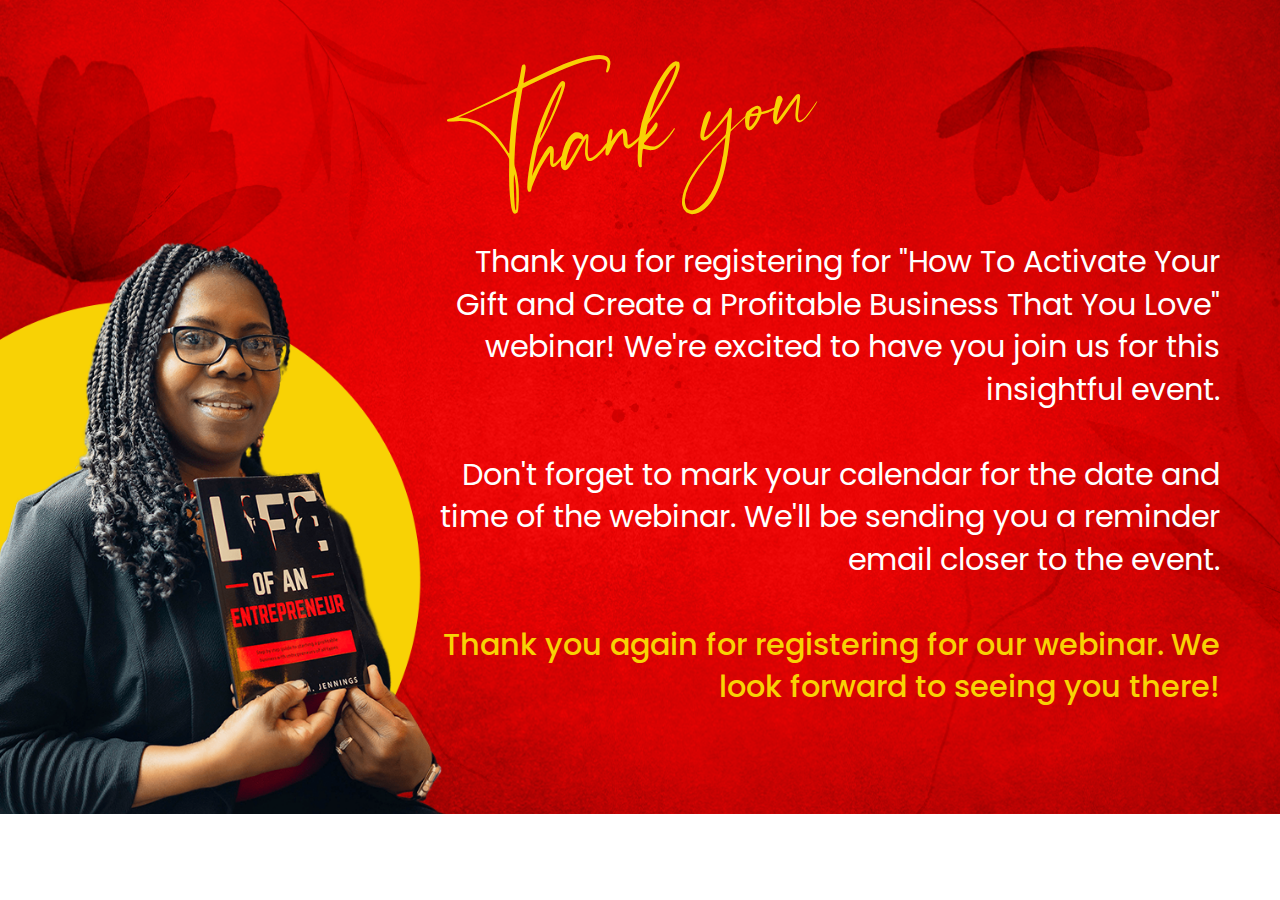
==== thank-you.html @ df5b59b6 "asd" ====
<!DOCTYPE html>
<html lang="en">

<head>
  <meta charset="UTF-8" />
  <meta http-equiv="X-UA-Compatible" content="IE=edge" />
  <meta name="viewport" content="width=device-width, initial-scale=1.0" />
  <link rel="stylesheet" href="css/main.css" />
  <link rel="icon" href="images/logo-small.svg" />
  <title>Dj it takes a Village</title>
</head>

<body>
  <div class="main">
    <!-- #header -->
    <!-- <header class="header" id="header">
      <div class="autoContainer">
        <div class="header__inner">
          <a href="/" class="logo">
            <img src="images/logo.png" alt="Dj it takes a Village" />
          </a>
        </div>
      </div>
    </header> -->
    <!-- #header end -->

    <!-- #thank-you -->
    <section class="thankYou">
      <div class="thankYou__bg">
        <img src="./images/thank-you-bg.png" alt="">
      </div>
      <div class="autoContainer">
        <div class="thankYou__inner">
          <div class="thankYou__inner-image">
            <img src="./images/thank-you.png" alt="">
          </div>
          <div class="thankYou__inner-box">
            <h1>
              Thank you
            </h1>
            <p>
              Thank you for registering for "How To Activate
              Your Gift and Create a Profitable Business That
               You Love"
              webinar! We're excited to have you 
              join us for this insightful event.
              <br><br>
            <span>
              Don't forget to mark your calendar for the date and time of the webinar. We'll be sending you
              a reminder email closer to the event.
              <br><br>
              <strong>
                Thank you again for registering for our webinar. We look forward to seeing you there!
              </strong>
            </span>
            </p>
          </div>
        </div>
      </div>
    </section>
    <!-- #thank-you end-->




    <!-- #footer -->
    <!-- <footer class="footer">
      <div class="autoContainer">
        <div class="footer__inner">
          <p><small>©️ 2023, All rights reserved. </small></p>
        </div>
      </div>
    </footer> -->
    <!-- #footer end -->
  </div>
  <script src="js/main.js"></script>
</body>

</html>
---- css/main.css ----
@import "./animate.css";
@import url("https://fonts.googleapis.com/css2?family=Playfair+Display:wght@400;700&display=swap");
@import url("https://fonts.googleapis.com/css2?family=Poppins:wght@400;500;600;700&display=swap");
@-webkit-keyframes zoomInCenter {
  from {
    opacity: 0;
    -webkit-transform: translate(-50%, -50%) scale(0.9);
            transform: translate(-50%, -50%) scale(0.9);
  }
  30% {
    opacity: 1;
  }
  to {
    opacity: 1;
    -webkit-transform: translate(-50%, -50%) scale(1);
            transform: translate(-50%, -50%) scale(1);
  }
}
@keyframes zoomInCenter {
  from {
    opacity: 0;
    -webkit-transform: translate(-50%, -50%) scale(0.9);
            transform: translate(-50%, -50%) scale(0.9);
  }
  30% {
    opacity: 1;
  }
  to {
    opacity: 1;
    -webkit-transform: translate(-50%, -50%) scale(1);
            transform: translate(-50%, -50%) scale(1);
  }
}
@-webkit-keyframes zoomIn {
  from {
    opacity: 0;
    -webkit-transform: scale(0.9);
            transform: scale(0.9);
  }
  30% {
    opacity: 1;
  }
  to {
    opacity: 1;
    -webkit-transform: scale(1);
            transform: scale(1);
  }
}
@keyframes zoomIn {
  from {
    opacity: 0;
    -webkit-transform: scale(0.9);
            transform: scale(0.9);
  }
  30% {
    opacity: 1;
  }
  to {
    opacity: 1;
    -webkit-transform: scale(1);
            transform: scale(1);
  }
}
@-webkit-keyframes fadeInUp {
  from {
    opacity: 0;
    -webkit-transform: translateY(10%);
            transform: translateY(10%);
  }
  to {
    opacity: 1;
    -webkit-transform: translateY(0);
            transform: translateY(0);
  }
}
@keyframes fadeInUp {
  from {
    opacity: 0;
    -webkit-transform: translateY(10%);
            transform: translateY(10%);
  }
  to {
    opacity: 1;
    -webkit-transform: translateY(0);
            transform: translateY(0);
  }
}
@-webkit-keyframes sticky {
  from {
    opacity: 0;
    -webkit-transform: translateY(-110%);
            transform: translateY(-110%);
  }
  50% {
    opacity: 1;
  }
  to {
    opacity: 1;
    -webkit-transform: translateY(0);
            transform: translateY(0);
  }
}
@keyframes sticky {
  from {
    opacity: 0;
    -webkit-transform: translateY(-110%);
            transform: translateY(-110%);
  }
  50% {
    opacity: 1;
  }
  to {
    opacity: 1;
    -webkit-transform: translateY(0);
            transform: translateY(0);
  }
}
@-webkit-keyframes animInUp {
  from {
    -webkit-transform: translateY(10%) scale(0.98);
            transform: translateY(10%) scale(0.98);
  }
  to {
    -webkit-transform: translateY(0);
            transform: translateY(0);
  }
}
@keyframes animInUp {
  from {
    -webkit-transform: translateY(10%) scale(0.98);
            transform: translateY(10%) scale(0.98);
  }
  to {
    -webkit-transform: translateY(0);
            transform: translateY(0);
  }
}
.animInUp {
  -webkit-animation-name: animInUp;
  animation-name: animInUp;
}

.zoomInCenter {
  -webkit-animation-name: zoomInCenter;
          animation-name: zoomInCenter;
  -webkit-animation-timing-function: ease-in-out;
          animation-timing-function: ease-in-out;
}

@font-face {
  font-family: "anamorteeregular";
  src: url("../fonts/anamortee_otf-webfont.woff2") format("woff2"), url("../fonts/anamortee_otf-webfont.woff") format("woff");
  font-weight: normal;
  font-style: normal;
}
h1 {
  font-size: 1.77rem;
}

h2 {
  font-size: 1.44rem;
}

h3 {
  font-size: 1.33rem;
}

h4 {
  font-size: 1.22rem;
}

h5 {
  font-size: 1.11rem;
}

h6 {
  font-size: 1rem;
}

h1,
h2,
h3,
h4,
h5,
h6 {
  color: #ef0909;
  font-family: "Playfair Display", serif;
  font-weight: 700;
  line-height: 1.2em;
}

p {
  font-size: 1rem;
  line-height: 1.6em;
}

:root {
  height: 100%;
}

html {
  height: 100%;
  scroll-behavior: smooth;
  font-size: 36px;
}

* {
  margin: 0px;
  padding: 0px;
  border: none;
  outline: none;
  font-family: "Poppins", sans-serif;
  -webkit-box-sizing: border-box;
          box-sizing: border-box;
}

button {
  cursor: pointer;
  outline: none;
  background: transparent;
}
button:focus {
  outline: none;
}

input::-webkit-outer-spin-button,
input::-webkit-inner-spin-button {
  -webkit-appearance: none;
  margin: 0;
}

/* width */
::-webkit-scrollbar {
  width: 8px;
}

/* Track */
::-webkit-scrollbar-track {
  background: #fff;
}

/* Handle */
::-webkit-scrollbar-thumb {
  background: rgba(0, 0, 0, 0.2);
  border-radius: 10px;
}

/* Handle on hover */
::-webkit-scrollbar-thumb:hover {
  background: rgba(0, 0, 0, 0.3);
}

body {
  height: 100%;
  cursor: default;
  font-family: "Poppins", sans-serif, sans-serif;
  color: #101010;
  font-size: 36px;
  font-weight: 400;
  -webkit-font-smoothing: antialiased;
  -moz-font-smoothing: antialiased;
  background: #fff;
}

body.active {
  overflow: hidden;
}

a {
  cursor: pointer;
  text-decoration: none;
  color: #000;
}

ul,
li {
  list-style: none;
  padding: 0px;
  margin: 0px;
}

img,
svg {
  pointer-events: none;
}

.main {
  display: -webkit-box;
  display: -ms-flexbox;
  display: flex;
  -webkit-box-orient: vertical;
  -webkit-box-direction: normal;
      -ms-flex-direction: column;
          flex-direction: column;
  overflow: hidden;
  min-height: 100%;
}

.autoContainer {
  max-width: 1200px;
  -webkit-box-sizing: content-box;
          box-sizing: content-box;
  margin: 0 auto;
  padding: 0 60px;
}

.input {
  display: -webkit-box;
  display: -ms-flexbox;
  display: flex;
  width: 100%;
  font-size: 20px;
}
.input input,
.input textarea, .input__selected {
  padding: 1.2em 1.9em;
  border-radius: 2em;
  width: 100%;
  background-color: #fff;
  border: 2px solid #fff;
  resize: none;
  -webkit-transition: 0.3s ease-out;
  transition: 0.3s ease-out;
  color: #101010;
  font-family: "Playfair Display", serif;
  font-style: normal;
  font-weight: 500;
  font-size: inherit;
  line-height: 1;
}
.input input::-webkit-input-placeholder, .input textarea::-webkit-input-placeholder, .input__selected::-webkit-input-placeholder {
  color: rgba(16, 16, 16, 0.4);
}
.input input::-moz-placeholder, .input textarea::-moz-placeholder, .input__selected::-moz-placeholder {
  color: rgba(16, 16, 16, 0.4);
}
.input input:-ms-input-placeholder, .input textarea:-ms-input-placeholder, .input__selected:-ms-input-placeholder {
  color: rgba(16, 16, 16, 0.4);
}
.input input::-ms-input-placeholder, .input textarea::-ms-input-placeholder, .input__selected::-ms-input-placeholder {
  color: rgba(16, 16, 16, 0.4);
}
.input input::placeholder,
.input textarea::placeholder, .input__selected::placeholder {
  color: rgba(16, 16, 16, 0.4);
}
.input input:focus,
.input textarea:focus {
  color: #f8d205;
  border-color: rgba(16, 16, 16, 0.8);
}
.input--primary input {
  background: #fff;
  border-color: rgba(16, 16, 16, 0.06);
  -webkit-box-shadow: 0px 1em 1.3em rgba(16, 16, 16, 0.22);
          box-shadow: 0px 1em 1.3em rgba(16, 16, 16, 0.22);
  border-radius: 25;
}
.input--primary input:focus {
  color: #f8d205;
  border-color: #f8d205;
}
.input--underline input,
.input--underline textarea, .input--underline__selected {
  padding: 1em 0.2em;
  border-radius: 0;
  border: 0;
  border-bottom: 1px solid #fff;
}
.input--select {
  position: relative;
  min-width: 130px;
}
.input--select .input__selected {
  cursor: pointer;
  -webkit-transition-delay: 0.25s;
          transition-delay: 0.25s;
}
.input--select .input__selected:hover {
  opacity: 0.8;
  border-color: rgba(16, 16, 16, 0.8);
}
.input--select .input__selected:after {
  color: inherit;
  content: "";
  position: absolute;
  display: block;
  top: 50%;
  right: 1.2em;
  width: 0;
  height: 0;
  border-bottom: 6px solid currentColor;
  border-right: 6px solid transparent;
  border-left: 6px solid transparent;
  -webkit-transform: translateY(-50%) rotate(180deg);
          transform: translateY(-50%) rotate(180deg);
  -webkit-transition: 0.3s ease;
  transition: 0.3s ease;
}
.input--select .input__dropdown {
  position: absolute;
  top: calc(100% - 3px);
  width: 100%;
  max-height: 0;
  opacity: 0;
  overflow: hidden;
  background-color: #fff;
  border: 2px solid transparent;
  color: #101010;
  -webkit-box-sizing: border-box;
          box-sizing: border-box;
  border: 2px solid transparent;
  border-radius: 0 0 2em 2em;
  border-top: unset;
  -webkit-transition: max-height 0.3s ease, border-color 0s ease 0.3s, opacity 0.1s ease 0.2s;
  transition: max-height 0.3s ease, border-color 0s ease 0.3s, opacity 0.1s ease 0.2s;
  scrollbar-width: none;
  /* Firefox 64 */
  -ms-overflow-style: none;
  /* Internet Explorer 11 */
  z-index: 1;
}
.input--select .input__dropdown::-webkit-scrollbar {
  /** WebKit */
  display: none;
}
.input--select .input__dropdown-item {
  cursor: pointer;
  padding: 0.4em 1em;
  border-top: 1px solid rgba(16, 16, 16, 0.1);
  -webkit-transition: 0.3s ease-out;
  transition: 0.3s ease-out;
}
.input--select .input__dropdown-item:hover {
  background: #fff;
}
.input--select .input__dropdown-item:first-child {
  border-top: unset;
}
.input--select .input__dropdown-item strong {
  color: #101010;
  font-weight: 500;
  pointer-events: none;
}
.input--select .input__dropdown-item p {
  pointer-events: none;
}
.input--select.active .input__selected {
  color: #101010;
  border-radius: 2em 2em 0 0;
  border-bottom: 1px solid rgba(16, 16, 16, 0.1);
  border-color: #101010;
  -webkit-transition-duration: 0.1s;
          transition-duration: 0.1s;
  -webkit-transition-delay: 0s;
          transition-delay: 0s;
}
.input--select.active .input__selected:after {
  -webkit-transform: translateY(-50%);
          transform: translateY(-50%);
}
.input--select.active .input__dropdown {
  top: 100%;
  max-height: 30vh;
  overflow-y: auto;
  border-color: #101010;
  opacity: 1;
  padding: 0.5em 0 1em 0;
  -webkit-transition: max-height 0.4s ease, opacity 0.2s ease;
  transition: max-height 0.4s ease, opacity 0.2s ease;
}
.input--buttonRight {
  position: relative;
}
.input--buttonRight input {
  padding-right: 3em;
}
.input--buttonRight .button {
  position: absolute;
  font-size: inherit;
  top: 50%;
  right: 0.5em;
  -webkit-transform: translateY(-50%);
          transform: translateY(-50%);
}
.input--buttonRight._wideButton input {
  padding-right: 8em;
}
.input--buttonRight._wideButton .button {
  width: 7em;
}

.button {
  cursor: pointer;
  display: -webkit-box;
  display: -ms-flexbox;
  display: flex;
  -webkit-box-align: center;
      -ms-flex-align: center;
          align-items: center;
  -webkit-box-pack: center;
      -ms-flex-pack: center;
          justify-content: center;
  padding: 1em 1.5em;
  border: 1px solid transparent;
  color: #101010;
  font-family: "Poppins", sans-serif;
  font-style: normal;
  font-weight: 700;
  font-size: 16px;
  line-height: 1;
  -webkit-transition: all 0.3s ease;
  transition: all 0.3s ease;
}
.button--primary {
  background: #ef0909;
  border-color: #ef0909;
  border-radius: 100px;
}
.button--primary:hover {
  opacity: 0.8;
  background: #f12222;
}
.button--default {
  position: relative;
}
.button--default::after {
  content: "";
  position: absolute;
  top: 50%;
  left: 50%;
  width: 50%;
  height: 50%;
  opacity: 0;
  border-radius: inherit;
  background: rgba(16, 16, 16, 0.08);
  -webkit-transform: translate(-50%, -50%);
          transform: translate(-50%, -50%);
  -webkit-transition: 0.3s cubic-bezier(0.215, 0.61, 0.355, 1);
  transition: 0.3s cubic-bezier(0.215, 0.61, 0.355, 1);
}
.button--default:hover {
  color: #f8d205;
}
.button--default:hover::after {
  width: 110%;
  height: 110%;
  opacity: 1;
}
.button--default:hover:active::after {
  width: 120%;
  height: 120%;
  opacity: 1;
}
.button--border {
  border-color: #101010;
  border-radius: 100px;
}
.button--border:hover {
  border-color: #f8d205;
  color: #f8d205;
  background: rgba(248, 210, 5, 0.03);
}
.button--iconright svg {
  width: 0.6em;
  height: 0.6em;
  margin-left: 1em;
}
.button--ico {
  width: 1.5em;
  height: 1.5em;
  padding: 0;
  border-radius: 50%;
}
.button--ico svg,
.button--ico .custIcon {
  width: 1em;
  height: 1em;
}
.button--ico._smIco svg,
.button--ico._smIco .custIcon {
  width: 0.4em;
  height: 0.4em;
}
.button--rounded {
  cursor: pointer;
  padding: 1.2em 1em;
  border: 2px solid transparent;
  background: #fff;
  border-radius: 3em;
  gap: 0.6em;
  color: #101010;
  font-family: "Playfair Display", serif;
  font-style: normal;
  font-weight: 600;
  line-height: 1;
}
.button--rounded:hover {
  border-color: rgba(16, 16, 16, 0.8);
}
.button--rounded:hover .custIcon {
  opacity: 1;
  width: 1em;
  height: 1em;
}
.button--rounded:active {
  border-color: rgba(248, 210, 5, 0.8);
}
.button--rounded:active .custIcon {
  color: rgba(248, 210, 5, 0.8);
}
.button--rounded .custIcon {
  font-size: 0.67em;
  opacity: 0;
  width: 0;
  height: 0;
  -webkit-transition: 0.3s ease-out;
  transition: 0.3s ease-out;
  -ms-flex-negative: 0;
      flex-shrink: 0;
}
.button:active {
  opacity: 0.7;
}
.button:disabled {
  cursor: default;
  opacity: 0.5 !important;
}
.button--text {
  font-weight: 500;
  gap: 0.5em;
  padding: 0.2em;
}
.button--text:hover {
  color: #f8d205;
}

.ratioImage {
  position: relative;
  padding-bottom: 65%;
  width: 100%;
}
.ratioImage img {
  position: absolute;
  top: 0;
  left: 0;
  width: 100%;
  height: 100%;
  -o-object-fit: cover;
     object-fit: cover;
}
.ratioImage--contain img {
  -o-object-fit: contain;
     object-fit: contain;
}

.badge {
  background: #f8d205;
  border-radius: 100px;
  padding: 0.3em 0.5em;
  color: #101010;
  font-family: "Poppins", sans-serif;
  font-style: normal;
  font-weight: 500;
  font-size: 15px;
  line-height: 1;
}

.checkbox {
  display: -webkit-inline-box;
  display: -ms-inline-flexbox;
  display: inline-flex;
  position: relative;
  font-size: 18px;
  z-index: 0;
}
.checkbox input {
  width: 1em;
  height: 1em;
  z-index: 1;
  font-size: inherit;
  opacity: 0;
}
.checkbox input:checked + span::before {
  border-color: #101010;
}
.checkbox span {
  position: absolute;
  top: 0;
  left: 0;
  width: 100%;
  height: 100%;
}
.checkbox span::after {
  content: "";
  position: absolute;
  display: block;
  top: 0;
  left: 0;
  width: 100%;
  height: 100%;
  border: 1.5px solid #101010;
  -webkit-box-sizing: border-box;
          box-sizing: border-box;
}
.checkbox span::before {
  content: "";
  position: absolute;
  display: block;
  top: 40%;
  left: 50%;
  width: 0.25em;
  height: 0.5em;
  border-bottom: 1.5px solid rgba(16, 16, 16, 0.2);
  border-right: 1.5px solid rgba(16, 16, 16, 0.2);
  -webkit-transition: 0.1s ease;
  transition: 0.1s ease;
  -webkit-transform: translate(-50%, -50%) rotate(45deg);
          transform: translate(-50%, -50%) rotate(45deg);
}
.checkbox__outer {
  display: -webkit-box;
  display: -ms-flexbox;
  display: flex;
  -webkit-box-align: center;
      -ms-flex-align: center;
          align-items: center;
}
.checkbox__outer label {
  color: #101010;
  font-family: "Poppins", sans-serif;
  font-style: normal;
  font-weight: 400;
  font-size: 16px;
  line-height: 1.4;
  margin-left: 0.7em;
}
.checkbox__outer label a {
  color: inherit;
  font-style: normal;
  font-weight: 400;
  font-size: inherit;
  text-decoration: underline;
  -webkit-transition: 0.3s ease;
  transition: 0.3s ease;
}
.checkbox__outer label a:hover {
  opacity: 0.6;
}

.custIcon {
  position: relative;
  display: inline-block;
  font-size: 16px;
  height: 0.8em;
  width: 0.8em;
  color: inherit;
}
.custIcon--left::before {
  content: "";
  display: block;
  position: absolute;
  top: 50%;
  left: 50%;
  width: 75%;
  height: 75%;
  background: transparent;
  border-left: 2px solid currentColor;
  border-bottom: 2px solid currentColor;
  -webkit-transform: translate(-25%, -50%) rotate(45deg);
          transform: translate(-25%, -50%) rotate(45deg);
}
.custIcon--rtArr:after {
  content: "";
  display: block;
  position: absolute;
  top: 50%;
  left: 50%;
  width: 75%;
  height: 75%;
  background: transparent;
  border-right: 2px solid currentColor;
  border-top: 2px solid currentColor;
  -webkit-transform: translate(-50%, -50%);
          transform: translate(-50%, -50%);
}
.custIcon--rtArr::before {
  content: "";
  display: block;
  position: absolute;
  top: 50%;
  left: 50%;
  width: 100%;
  height: 2px;
  background: currentColor;
  -webkit-transform: translate(-50%, -50%) rotate(-45deg);
          transform: translate(-50%, -50%) rotate(-45deg);
}
.custIcon--right::before {
  content: "";
  display: block;
  position: absolute;
  top: 50%;
  left: 50%;
  width: 75%;
  height: 75%;
  background: transparent;
  border-right: 2px solid currentColor;
  border-top: 2px solid currentColor;
  -webkit-transform: translate(-75%, -50%) rotate(45deg);
          transform: translate(-75%, -50%) rotate(45deg);
}
.custIcon--up::before {
  content: "";
  position: absolute;
  display: block;
  top: 50%;
  left: 50%;
  border-bottom: 5px solid #7b8a8a;
  border-right: 5px solid transparent;
  border-left: 5px solid transparent;
  -webkit-transform: translate(-50%, -50%);
          transform: translate(-50%, -50%);
  -webkit-transition: all 0.3s ease-in-out;
  transition: all 0.3s ease-in-out;
}
.custIcon--down::before {
  content: "";
  position: absolute;
  display: block;
  top: 50%;
  left: 50%;
  border-top: 5px solid #7b8a8a;
  border-right: 5px solid transparent;
  border-left: 5px solid transparent;
  -webkit-transform: translate(-50%, -50%);
          transform: translate(-50%, -50%);
  -webkit-transition: all 0.3s ease-in-out;
  transition: all 0.3s ease-in-out;
}
.custIcon--cross:before, .custIcon--cross:after {
  content: "";
  display: block;
  position: absolute;
  top: 50%;
  left: 50%;
  width: 2px;
  height: 100%;
  background: #101010;
}
.custIcon--cross:before {
  -webkit-transform: translate(-50%, -50%) rotate(45deg);
          transform: translate(-50%, -50%) rotate(45deg);
}
.custIcon--cross:after {
  -webkit-transform: translate(-50%, -50%) rotate(-45deg);
          transform: translate(-50%, -50%) rotate(-45deg);
}
.custIcon--tick {
  margin-right: 5px;
}
.custIcon--tick:after {
  content: "";
  display: block;
  position: absolute;
  top: 50%;
  left: 50%;
  width: 45%;
  height: 80%;
  border-bottom: 2px solid #101010;
  border-right: 2px solid #101010;
  -webkit-transform: translate(-50%, -50%) rotate(45deg);
          transform: translate(-50%, -50%) rotate(45deg);
}
.custIcon--dots {
  font-size: 5px;
  width: 1em;
  height: 1em;
  border-radius: 50%;
  background: #101010;
  -webkit-transition: 0.2s ease-in;
  transition: 0.2s ease-in;
}
.custIcon--dots:before, .custIcon--dots:after {
  content: "";
  display: block;
  position: absolute;
  top: 0;
  width: 1em;
  height: 1em;
  border-radius: 50%;
  background: inherit;
  -webkit-transition: 0.2s ease-in;
  transition: 0.2s ease-in;
}
.custIcon--dots:before {
  left: calc(100% + 0.75em);
}
.custIcon--dots:after {
  right: calc(100% + 0.75em);
}
.custIcon--dots.active {
  width: 4.5em;
  border-radius: 2px;
}
.custIcon--dots.active:before, .custIcon--dots.active:after {
  opacity: 0;
}
.custIcon--rounded {
  font-size: inherit;
  width: 1em;
  height: 1em;
  border-radius: 50%;
  background: #ef0909;
}
.custIcon--rounded:after {
  top: 45%;
  width: 25%;
  height: 50%;
  border-color: #101010;
}

.noBreak {
  white-space: nowrap;
}

.footer {
  margin-top: auto;
}
.header {
  width: 100%;
  padding: 10px 0;
  z-index: 1;
  background: #260202;
}
.header__inner {
  position: relative;
  display: -webkit-box;
  display: -ms-flexbox;
  display: flex;
  -webkit-box-align: center;
      -ms-flex-align: center;
          align-items: center;
  gap: 30px;
  z-index: 2;
}
.header__inner .logo {
  font-size: 20px;
  width: 3em;
}
.header__inner .logo img {
  width: 100%;
  height: auto;
}

.thankYou {
  position: relative;
  padding: 40px 0 105px;
}
.thankYou__inner-image {
  position: absolute;
  left: 0;
  bottom: 0;
  width: 36%;
  max-width: 590px;
  height: auto;
  display: -webkit-box;
  display: -ms-flexbox;
  display: flex;
}
.thankYou__inner-image img {
  width: 100%;
  height: 100%;
  -o-object-fit: cover;
     object-fit: cover;
}
.thankYou__inner-box {
  width: 68%;
  margin-left: auto;
  display: -webkit-box;
  display: -ms-flexbox;
  display: flex;
  -webkit-box-orient: vertical;
  -webkit-box-direction: normal;
      -ms-flex-direction: column;
          flex-direction: column;
  gap: 40px;
}
.thankYou__bg {
  position: absolute;
  top: 0;
  left: 0;
  width: 100%;
  height: 100%;
  z-index: -1;
}
.thankYou__bg img {
  width: 100%;
  height: 100%;
  -o-object-fit: cover;
     object-fit: cover;
}
.thankYou h1 {
  color: #f8d205;
  font-family: "anamorteeregular", sans-serif;
  font-size: 6.1rem;
  font-weight: 400;
  line-height: 1;
  padding-left: 20px;
  -webkit-transform: rotate(-10deg);
          transform: rotate(-10deg);
  margin-top: -40px;
}
.thankYou p {
  color: #fff;
  text-align: right;
  font-size: 0.92rem;
  line-height: 1.4em;
}
.thankYou p strong {
  color: #f8d205;
  font-weight: 500;
}
.thankYou .autoContainer {
  width: 100%;
  max-width: 1300px;
  -webkit-box-sizing: border-box;
          box-sizing: border-box;
}

.hero {
  background: #f6f6f6;
  padding: 2rem 0;
}
.hero__inner {
  position: relative;
  min-height: calc(100vh - 105px - 4rem);
  display: -webkit-box;
  display: -ms-flexbox;
  display: flex;
}
.hero__inner-content {
  display: -webkit-box;
  display: -ms-flexbox;
  display: flex;
  -webkit-box-orient: vertical;
  -webkit-box-direction: normal;
      -ms-flex-direction: column;
          flex-direction: column;
  -webkit-box-pack: space-evenly;
      -ms-flex-pack: space-evenly;
          justify-content: space-evenly;
  width: 50%;
}
.hero__inner-content-image {
  position: absolute;
  left: 50%;
  top: 0;
  width: 50%;
  height: 100%;
}
.hero__inner-content-image img {
  width: 100%;
  height: 100%;
  object-fit: cover;
  -o-object-fit: cover;
  -o-object-position: top;
     object-position: top;
}
.hero__inner-content-info {
  position: relative;
  z-index: 0;
  padding: 0.8rem 1.6rem 0.8rem 0;
}
.hero__inner-content-info p {
  color: #fff;
  line-height: 1.2;
}
.hero__inner-content-info:after {
  position: absolute;
  content: "";
  top: 0;
  right: 0;
  width: 52vw;
  height: 100%;
  background: #ef0909;
  z-index: -1;
}

@media (max-width: 1280px) {
  html {
    font-size: 33px;
  }
}
@media (max-width: 1160px) {
  .autoContainer {
    padding: 0 40px;
  }

  html {
    font-size: 28px;
  }
}
@media (max-width: 1025px) {
  html {
    font-size: 24px;
  }

  .autoContainer {
    padding: 0 30px;
  }

  .header__inner .logo {
    font-size: 16px;
  }

  .thankYou {
    padding: 40px 0 35px;
  }
}
@media (max-width: 940px) {
  .autoContainer {
    padding: 0 25px;
  }
}
@media (max-width: 840px) {
  html {
    font-size: 22px;
  }
}
@media (max-width: 768px) {
  .autoContainer {
    padding: 0 15px;
  }

  html {
    font-size: 20px;
  }

  .thankYou__inner-image {
    width: 34%;
  }
  .thankYou__inner-box {
    gap: 30px;
  }
}
@media (max-width: 660px) {
  .thankYou__inner-image {
    width: 175px;
  }
  .thankYou__inner-box {
    width: 100%;
    gap: 20px;
  }
  .thankYou h1 {
    padding-left: 0;
    text-align: center;
    margin-top: -25px;
  }
  .thankYou p {
    display: -webkit-box;
    display: -ms-flexbox;
    display: flex;
    -webkit-box-orient: vertical;
    -webkit-box-direction: normal;
        -ms-flex-direction: column;
            flex-direction: column;
    width: 100%;
  }
  .thankYou p span {
    padding-left: 180px;
    display: block;
  }
}
@media (max-width: 580px) {
  html {
    font-size: 17px;
  }

  ._hideMob {
    display: none;
  }
}
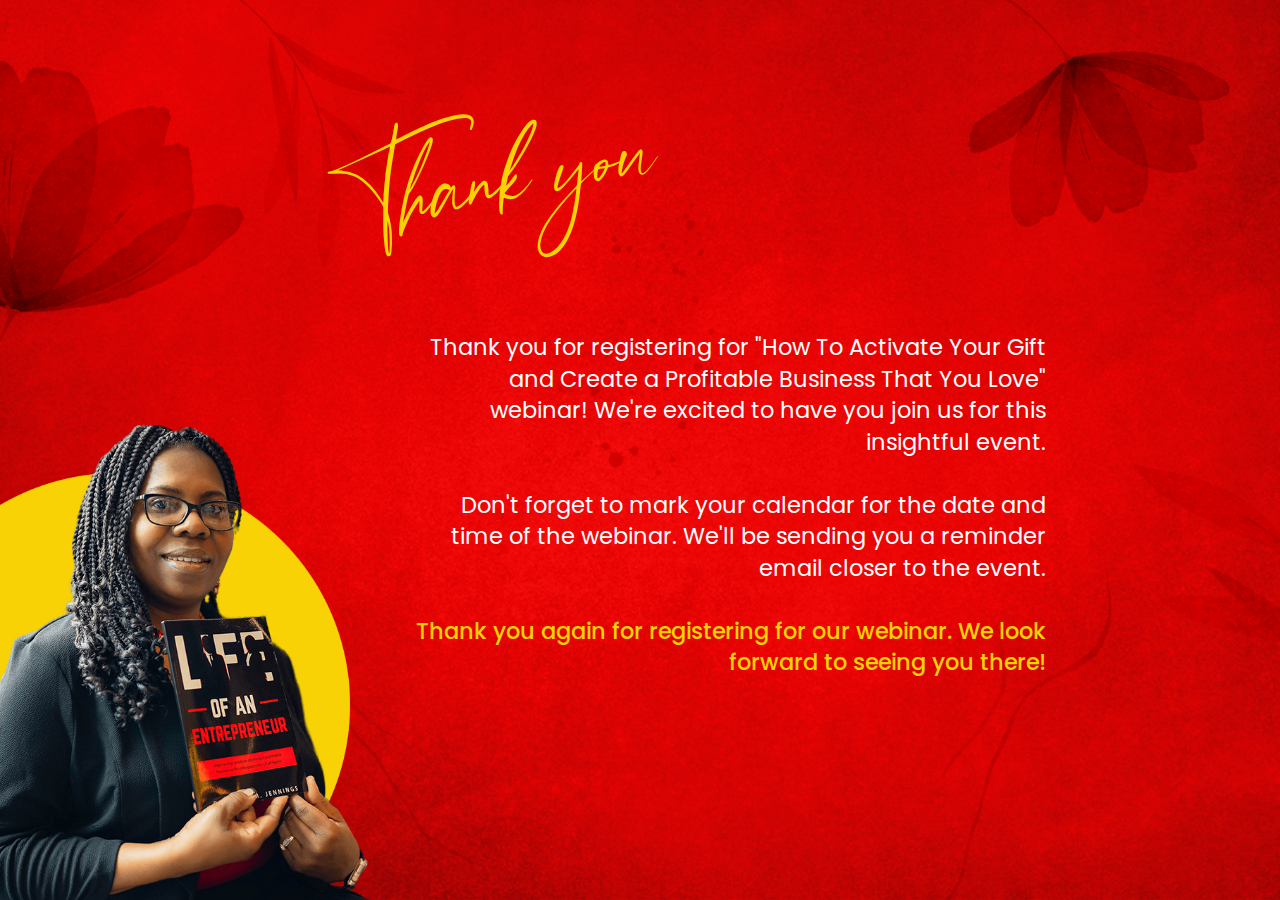
==== commit c49ee067: "full height" ====
--- a/thank-you.html
+++ b/thank-you.html
@@ -1,19 +1,18 @@
 <!DOCTYPE html>
 <html lang="en">
+  <head>
+    <meta charset="UTF-8" />
+    <meta http-equiv="X-UA-Compatible" content="IE=edge" />
+    <meta name="viewport" content="width=device-width, initial-scale=1.0" />
+    <link rel="stylesheet" href="css/main.css" />
+    <link rel="icon" href="images/logo-small.svg" />
+    <title>Dj it takes a Village</title>
+  </head>
 
-<head>
-  <meta charset="UTF-8" />
-  <meta http-equiv="X-UA-Compatible" content="IE=edge" />
-  <meta name="viewport" content="width=device-width, initial-scale=1.0" />
-  <link rel="stylesheet" href="css/main.css" />
-  <link rel="icon" href="images/logo-small.svg" />
-  <title>Dj it takes a Village</title>
-</head>
-
-<body>
-  <div class="main">
-    <!-- #header -->
-    <!-- <header class="header" id="header">
+  <body>
+    <div class="main main--full">
+      <!-- #header -->
+      <!-- <header class="header" id="header">
       <div class="autoContainer">
         <div class="header__inner">
           <a href="/" class="logo">
@@ -22,58 +21,52 @@
         </div>
       </div>
     </header> -->
-    <!-- #header end -->
+      <!-- #header end -->
 
-    <!-- #thank-you -->
-    <section class="thankYou">
-      <div class="thankYou__bg">
-        <img src="./images/thank-you-bg.png" alt="">
-      </div>
-      <div class="autoContainer">
-        <div class="thankYou__inner">
-          <div class="thankYou__inner-image">
-            <img src="./images/thank-you.png" alt="">
-          </div>
-          <div class="thankYou__inner-box">
-            <h1>
-              Thank you
-            </h1>
-            <p>
-              Thank you for registering for "How To Activate
-              Your Gift and Create a Profitable Business That
-               You Love"
-              webinar! We're excited to have you 
-              join us for this insightful event.
-              <br><br>
-            <span>
-              Don't forget to mark your calendar for the date and time of the webinar. We'll be sending you
-              a reminder email closer to the event.
-              <br><br>
-              <strong>
-                Thank you again for registering for our webinar. We look forward to seeing you there!
-              </strong>
-            </span>
-            </p>
+      <!-- #thank-you -->
+      <section class="thankYou">
+        <div class="thankYou__bg">
+          <img src="./images/thank-you-bg.png" alt="" />
+        </div>
+        <div class="autoContainer">
+          <div class="thankYou__inner">
+            <div class="thankYou__inner-image">
+              <img src="./images/thank-you.png" alt="" />
+            </div>
+            <div class="thankYou__inner-box">
+              <h1>Thank you</h1>
+              <p>
+                Thank you for registering for "How To Activate Your Gift and
+                Create a Profitable Business That You Love" webinar! We're
+                excited to have you join us for this insightful event.
+                <br /><br />
+                <span>
+                  Don't forget to mark your calendar for the date and time of
+                  the webinar. We'll be sending you a reminder email closer to
+                  the event.
+                  <br /><br />
+                  <strong>
+                    Thank you again for registering for our webinar. We look
+                    forward to seeing you there!
+                  </strong>
+                </span>
+              </p>
+            </div>
           </div>
         </div>
-      </div>
-    </section>
-    <!-- #thank-you end-->
+      </section>
+      <!-- #thank-you end-->
 
-
-
-
-    <!-- #footer -->
-    <!-- <footer class="footer">
+      <!-- #footer -->
+      <!-- <footer class="footer">
       <div class="autoContainer">
         <div class="footer__inner">
           <p><small>©️ 2023, All rights reserved. </small></p>
         </div>
       </div>
     </footer> -->
-    <!-- #footer end -->
-  </div>
-  <script src="js/main.js"></script>
-</body>
-
-</html>+      <!-- #footer end -->
+    </div>
+    <script src="js/main.js"></script>
+  </body>
+</html>
--- a/css/main.css
+++ b/css/main.css
@@ -1,36 +1,6 @@
 @import "./animate.css";
 @import url("https://fonts.googleapis.com/css2?family=Playfair+Display:wght@400;700&display=swap");
 @import url("https://fonts.googleapis.com/css2?family=Poppins:wght@400;500;600;700&display=swap");
-@-webkit-keyframes zoomInCenter {
-  from {
-    opacity: 0;
-    -webkit-transform: translate(-50%, -50%) scale(0.9);
-            transform: translate(-50%, -50%) scale(0.9);
-  }
-  30% {
-    opacity: 1;
-  }
-  to {
-    opacity: 1;
-    -webkit-transform: translate(-50%, -50%) scale(1);
-            transform: translate(-50%, -50%) scale(1);
-  }
-}
-@keyframes zoomInCenter {
-  from {
-    opacity: 0;
-    -webkit-transform: translate(-50%, -50%) scale(0.9);
-            transform: translate(-50%, -50%) scale(0.9);
-  }
-  30% {
-    opacity: 1;
-  }
-  to {
-    opacity: 1;
-    -webkit-transform: translate(-50%, -50%) scale(1);
-            transform: translate(-50%, -50%) scale(1);
-  }
-}
 @-webkit-keyframes zoomIn {
   from {
     opacity: 0;
@@ -59,60 +29,6 @@
     opacity: 1;
     -webkit-transform: scale(1);
             transform: scale(1);
-  }
-}
-@-webkit-keyframes fadeInUp {
-  from {
-    opacity: 0;
-    -webkit-transform: translateY(10%);
-            transform: translateY(10%);
-  }
-  to {
-    opacity: 1;
-    -webkit-transform: translateY(0);
-            transform: translateY(0);
-  }
-}
-@keyframes fadeInUp {
-  from {
-    opacity: 0;
-    -webkit-transform: translateY(10%);
-            transform: translateY(10%);
-  }
-  to {
-    opacity: 1;
-    -webkit-transform: translateY(0);
-            transform: translateY(0);
-  }
-}
-@-webkit-keyframes sticky {
-  from {
-    opacity: 0;
-    -webkit-transform: translateY(-110%);
-            transform: translateY(-110%);
-  }
-  50% {
-    opacity: 1;
-  }
-  to {
-    opacity: 1;
-    -webkit-transform: translateY(0);
-            transform: translateY(0);
-  }
-}
-@keyframes sticky {
-  from {
-    opacity: 0;
-    -webkit-transform: translateY(-110%);
-            transform: translateY(-110%);
-  }
-  50% {
-    opacity: 1;
-  }
-  to {
-    opacity: 1;
-    -webkit-transform: translateY(0);
-            transform: translateY(0);
   }
 }
 @-webkit-keyframes animInUp {
@@ -295,6 +211,9 @@
   overflow: hidden;
   min-height: 100%;
 }
+.main--full {
+  height: 100%;
+}
 
 .autoContainer {
   max-width: 1200px;
@@ -304,190 +223,23 @@
   padding: 0 60px;
 }
 
-.input {
-  display: -webkit-box;
-  display: -ms-flexbox;
-  display: flex;
-  width: 100%;
-  font-size: 20px;
-}
-.input input,
-.input textarea, .input__selected {
-  padding: 1.2em 1.9em;
-  border-radius: 2em;
-  width: 100%;
-  background-color: #fff;
-  border: 2px solid #fff;
-  resize: none;
-  -webkit-transition: 0.3s ease-out;
-  transition: 0.3s ease-out;
-  color: #101010;
-  font-family: "Playfair Display", serif;
-  font-style: normal;
-  font-weight: 500;
-  font-size: inherit;
-  line-height: 1;
-}
-.input input::-webkit-input-placeholder, .input textarea::-webkit-input-placeholder, .input__selected::-webkit-input-placeholder {
-  color: rgba(16, 16, 16, 0.4);
-}
-.input input::-moz-placeholder, .input textarea::-moz-placeholder, .input__selected::-moz-placeholder {
-  color: rgba(16, 16, 16, 0.4);
-}
-.input input:-ms-input-placeholder, .input textarea:-ms-input-placeholder, .input__selected:-ms-input-placeholder {
-  color: rgba(16, 16, 16, 0.4);
-}
-.input input::-ms-input-placeholder, .input textarea::-ms-input-placeholder, .input__selected::-ms-input-placeholder {
-  color: rgba(16, 16, 16, 0.4);
-}
-.input input::placeholder,
-.input textarea::placeholder, .input__selected::placeholder {
-  color: rgba(16, 16, 16, 0.4);
-}
-.input input:focus,
-.input textarea:focus {
-  color: #f8d205;
-  border-color: rgba(16, 16, 16, 0.8);
-}
-.input--primary input {
-  background: #fff;
-  border-color: rgba(16, 16, 16, 0.06);
-  -webkit-box-shadow: 0px 1em 1.3em rgba(16, 16, 16, 0.22);
-          box-shadow: 0px 1em 1.3em rgba(16, 16, 16, 0.22);
-  border-radius: 25;
-}
-.input--primary input:focus {
-  color: #f8d205;
-  border-color: #f8d205;
-}
-.input--underline input,
-.input--underline textarea, .input--underline__selected {
-  padding: 1em 0.2em;
-  border-radius: 0;
-  border: 0;
-  border-bottom: 1px solid #fff;
-}
-.input--select {
-  position: relative;
-  min-width: 130px;
-}
-.input--select .input__selected {
-  cursor: pointer;
-  -webkit-transition-delay: 0.25s;
-          transition-delay: 0.25s;
-}
-.input--select .input__selected:hover {
-  opacity: 0.8;
-  border-color: rgba(16, 16, 16, 0.8);
-}
-.input--select .input__selected:after {
-  color: inherit;
-  content: "";
-  position: absolute;
-  display: block;
-  top: 50%;
-  right: 1.2em;
-  width: 0;
-  height: 0;
-  border-bottom: 6px solid currentColor;
-  border-right: 6px solid transparent;
-  border-left: 6px solid transparent;
-  -webkit-transform: translateY(-50%) rotate(180deg);
-          transform: translateY(-50%) rotate(180deg);
-  -webkit-transition: 0.3s ease;
-  transition: 0.3s ease;
-}
-.input--select .input__dropdown {
-  position: absolute;
-  top: calc(100% - 3px);
-  width: 100%;
-  max-height: 0;
-  opacity: 0;
-  overflow: hidden;
-  background-color: #fff;
-  border: 2px solid transparent;
-  color: #101010;
-  -webkit-box-sizing: border-box;
-          box-sizing: border-box;
-  border: 2px solid transparent;
-  border-radius: 0 0 2em 2em;
-  border-top: unset;
-  -webkit-transition: max-height 0.3s ease, border-color 0s ease 0.3s, opacity 0.1s ease 0.2s;
-  transition: max-height 0.3s ease, border-color 0s ease 0.3s, opacity 0.1s ease 0.2s;
-  scrollbar-width: none;
-  /* Firefox 64 */
-  -ms-overflow-style: none;
-  /* Internet Explorer 11 */
-  z-index: 1;
-}
-.input--select .input__dropdown::-webkit-scrollbar {
-  /** WebKit */
-  display: none;
-}
-.input--select .input__dropdown-item {
-  cursor: pointer;
-  padding: 0.4em 1em;
-  border-top: 1px solid rgba(16, 16, 16, 0.1);
-  -webkit-transition: 0.3s ease-out;
-  transition: 0.3s ease-out;
-}
-.input--select .input__dropdown-item:hover {
-  background: #fff;
-}
-.input--select .input__dropdown-item:first-child {
-  border-top: unset;
-}
-.input--select .input__dropdown-item strong {
-  color: #101010;
-  font-weight: 500;
+.bg {
+  position: absolute;
+  top: 0;
+  left: 0;
+  width: 100%;
+  height: 100%;
+  z-index: -1;
+}
+.bg__image {
+  position: absolute;
   pointer-events: none;
 }
-.input--select .input__dropdown-item p {
-  pointer-events: none;
-}
-.input--select.active .input__selected {
-  color: #101010;
-  border-radius: 2em 2em 0 0;
-  border-bottom: 1px solid rgba(16, 16, 16, 0.1);
-  border-color: #101010;
-  -webkit-transition-duration: 0.1s;
-          transition-duration: 0.1s;
-  -webkit-transition-delay: 0s;
-          transition-delay: 0s;
-}
-.input--select.active .input__selected:after {
-  -webkit-transform: translateY(-50%);
-          transform: translateY(-50%);
-}
-.input--select.active .input__dropdown {
-  top: 100%;
-  max-height: 30vh;
-  overflow-y: auto;
-  border-color: #101010;
-  opacity: 1;
-  padding: 0.5em 0 1em 0;
-  -webkit-transition: max-height 0.4s ease, opacity 0.2s ease;
-  transition: max-height 0.4s ease, opacity 0.2s ease;
-}
-.input--buttonRight {
-  position: relative;
-}
-.input--buttonRight input {
-  padding-right: 3em;
-}
-.input--buttonRight .button {
-  position: absolute;
-  font-size: inherit;
-  top: 50%;
-  right: 0.5em;
-  -webkit-transform: translateY(-50%);
-          transform: translateY(-50%);
-}
-.input--buttonRight._wideButton input {
-  padding-right: 8em;
-}
-.input--buttonRight._wideButton .button {
-  width: 7em;
+.bg__image img {
+  width: 100%;
+  height: 100%;
+  object-fit: cover;
+  -o-object-fit: cover;
 }
 
 .button {
@@ -654,279 +406,26 @@
      object-fit: contain;
 }
 
-.badge {
-  background: #f8d205;
-  border-radius: 100px;
-  padding: 0.3em 0.5em;
-  color: #101010;
-  font-family: "Poppins", sans-serif;
-  font-style: normal;
-  font-weight: 500;
-  font-size: 15px;
-  line-height: 1;
-}
-
-.checkbox {
-  display: -webkit-inline-box;
-  display: -ms-inline-flexbox;
-  display: inline-flex;
-  position: relative;
-  font-size: 18px;
-  z-index: 0;
-}
-.checkbox input {
-  width: 1em;
-  height: 1em;
-  z-index: 1;
-  font-size: inherit;
-  opacity: 0;
-}
-.checkbox input:checked + span::before {
-  border-color: #101010;
-}
-.checkbox span {
-  position: absolute;
-  top: 0;
-  left: 0;
-  width: 100%;
-  height: 100%;
-}
-.checkbox span::after {
-  content: "";
-  position: absolute;
-  display: block;
-  top: 0;
-  left: 0;
-  width: 100%;
-  height: 100%;
-  border: 1.5px solid #101010;
-  -webkit-box-sizing: border-box;
-          box-sizing: border-box;
-}
-.checkbox span::before {
-  content: "";
-  position: absolute;
-  display: block;
-  top: 40%;
-  left: 50%;
-  width: 0.25em;
-  height: 0.5em;
-  border-bottom: 1.5px solid rgba(16, 16, 16, 0.2);
-  border-right: 1.5px solid rgba(16, 16, 16, 0.2);
-  -webkit-transition: 0.1s ease;
-  transition: 0.1s ease;
-  -webkit-transform: translate(-50%, -50%) rotate(45deg);
-          transform: translate(-50%, -50%) rotate(45deg);
-}
-.checkbox__outer {
-  display: -webkit-box;
-  display: -ms-flexbox;
-  display: flex;
-  -webkit-box-align: center;
-      -ms-flex-align: center;
-          align-items: center;
-}
-.checkbox__outer label {
-  color: #101010;
-  font-family: "Poppins", sans-serif;
-  font-style: normal;
-  font-weight: 400;
-  font-size: 16px;
-  line-height: 1.4;
-  margin-left: 0.7em;
-}
-.checkbox__outer label a {
-  color: inherit;
-  font-style: normal;
-  font-weight: 400;
-  font-size: inherit;
-  text-decoration: underline;
-  -webkit-transition: 0.3s ease;
-  transition: 0.3s ease;
-}
-.checkbox__outer label a:hover {
-  opacity: 0.6;
-}
-
-.custIcon {
-  position: relative;
-  display: inline-block;
-  font-size: 16px;
-  height: 0.8em;
-  width: 0.8em;
-  color: inherit;
-}
-.custIcon--left::before {
-  content: "";
-  display: block;
-  position: absolute;
-  top: 50%;
-  left: 50%;
-  width: 75%;
-  height: 75%;
-  background: transparent;
-  border-left: 2px solid currentColor;
-  border-bottom: 2px solid currentColor;
-  -webkit-transform: translate(-25%, -50%) rotate(45deg);
-          transform: translate(-25%, -50%) rotate(45deg);
-}
-.custIcon--rtArr:after {
-  content: "";
-  display: block;
-  position: absolute;
-  top: 50%;
-  left: 50%;
-  width: 75%;
-  height: 75%;
-  background: transparent;
-  border-right: 2px solid currentColor;
-  border-top: 2px solid currentColor;
-  -webkit-transform: translate(-50%, -50%);
-          transform: translate(-50%, -50%);
-}
-.custIcon--rtArr::before {
-  content: "";
-  display: block;
-  position: absolute;
-  top: 50%;
-  left: 50%;
-  width: 100%;
-  height: 2px;
-  background: currentColor;
-  -webkit-transform: translate(-50%, -50%) rotate(-45deg);
-          transform: translate(-50%, -50%) rotate(-45deg);
-}
-.custIcon--right::before {
-  content: "";
-  display: block;
-  position: absolute;
-  top: 50%;
-  left: 50%;
-  width: 75%;
-  height: 75%;
-  background: transparent;
-  border-right: 2px solid currentColor;
-  border-top: 2px solid currentColor;
-  -webkit-transform: translate(-75%, -50%) rotate(45deg);
-          transform: translate(-75%, -50%) rotate(45deg);
-}
-.custIcon--up::before {
-  content: "";
-  position: absolute;
-  display: block;
-  top: 50%;
-  left: 50%;
-  border-bottom: 5px solid #7b8a8a;
-  border-right: 5px solid transparent;
-  border-left: 5px solid transparent;
-  -webkit-transform: translate(-50%, -50%);
-          transform: translate(-50%, -50%);
-  -webkit-transition: all 0.3s ease-in-out;
-  transition: all 0.3s ease-in-out;
-}
-.custIcon--down::before {
-  content: "";
-  position: absolute;
-  display: block;
-  top: 50%;
-  left: 50%;
-  border-top: 5px solid #7b8a8a;
-  border-right: 5px solid transparent;
-  border-left: 5px solid transparent;
-  -webkit-transform: translate(-50%, -50%);
-          transform: translate(-50%, -50%);
-  -webkit-transition: all 0.3s ease-in-out;
-  transition: all 0.3s ease-in-out;
-}
-.custIcon--cross:before, .custIcon--cross:after {
-  content: "";
-  display: block;
-  position: absolute;
-  top: 50%;
-  left: 50%;
-  width: 2px;
-  height: 100%;
-  background: #101010;
-}
-.custIcon--cross:before {
-  -webkit-transform: translate(-50%, -50%) rotate(45deg);
-          transform: translate(-50%, -50%) rotate(45deg);
-}
-.custIcon--cross:after {
-  -webkit-transform: translate(-50%, -50%) rotate(-45deg);
-          transform: translate(-50%, -50%) rotate(-45deg);
-}
-.custIcon--tick {
-  margin-right: 5px;
-}
-.custIcon--tick:after {
-  content: "";
-  display: block;
-  position: absolute;
-  top: 50%;
-  left: 50%;
-  width: 45%;
-  height: 80%;
-  border-bottom: 2px solid #101010;
-  border-right: 2px solid #101010;
-  -webkit-transform: translate(-50%, -50%) rotate(45deg);
-          transform: translate(-50%, -50%) rotate(45deg);
-}
-.custIcon--dots {
-  font-size: 5px;
-  width: 1em;
-  height: 1em;
-  border-radius: 50%;
-  background: #101010;
-  -webkit-transition: 0.2s ease-in;
-  transition: 0.2s ease-in;
-}
-.custIcon--dots:before, .custIcon--dots:after {
-  content: "";
-  display: block;
-  position: absolute;
-  top: 0;
-  width: 1em;
-  height: 1em;
-  border-radius: 50%;
-  background: inherit;
-  -webkit-transition: 0.2s ease-in;
-  transition: 0.2s ease-in;
-}
-.custIcon--dots:before {
-  left: calc(100% + 0.75em);
-}
-.custIcon--dots:after {
-  right: calc(100% + 0.75em);
-}
-.custIcon--dots.active {
-  width: 4.5em;
-  border-radius: 2px;
-}
-.custIcon--dots.active:before, .custIcon--dots.active:after {
-  opacity: 0;
-}
-.custIcon--rounded {
-  font-size: inherit;
-  width: 1em;
-  height: 1em;
-  border-radius: 50%;
-  background: #ef0909;
-}
-.custIcon--rounded:after {
-  top: 45%;
-  width: 25%;
-  height: 50%;
-  border-color: #101010;
-}
-
 .noBreak {
   white-space: nowrap;
 }
 
 .footer {
   margin-top: auto;
-}
+  background: #260202;
+  padding: 0.4rem 0;
+}
+.footer__inner {
+  color: #fff;
+  text-align: center;
+  font-size: 16px;
+}
+.footer__inner p {
+  color: inherit;
+  text-align: inherit;
+  font-size: inherit;
+}
+
 .header {
   width: 100%;
   padding: 10px 0;
@@ -956,6 +455,16 @@
 .thankYou {
   position: relative;
   padding: 40px 0 105px;
+  min-height: 100%;
+}
+.thankYou .autoContainer {
+  height: 100%;
+}
+.thankYou__inner {
+  height: 100%;
+  display: -webkit-box;
+  display: -ms-flexbox;
+  display: flex;
 }
 .thankYou__inner-image {
   position: absolute;
@@ -984,6 +493,9 @@
   -webkit-box-direction: normal;
       -ms-flex-direction: column;
           flex-direction: column;
+  -webkit-box-pack: center;
+      -ms-flex-pack: center;
+          justify-content: center;
   gap: 40px;
 }
 .thankYou__bg {
@@ -1014,7 +526,6 @@
 .thankYou p {
   color: #fff;
   text-align: right;
-  font-size: 0.92rem;
   line-height: 1.4em;
 }
 .thankYou p strong {
@@ -1031,10 +542,14 @@
 .hero {
   background: #f6f6f6;
   padding: 2rem 0;
+  -webkit-box-shadow: 0 2px 6px rgba(16, 16, 16, 0.14);
+          box-shadow: 0 2px 6px rgba(16, 16, 16, 0.14);
+  margin-bottom: 100px;
 }
 .hero__inner {
   position: relative;
-  min-height: calc(100vh - 105px - 4rem);
+  height: calc(100vh - 105px - 4rem);
+  max-height: 1100px;
   display: -webkit-box;
   display: -ms-flexbox;
   display: flex;
@@ -1052,7 +567,13 @@
           justify-content: space-evenly;
   width: 50%;
 }
+.hero__inner-content h1 {
+  padding-right: 0.8rem;
+}
 .hero__inner-content-image {
+  display: -webkit-box;
+  display: -ms-flexbox;
+  display: flex;
   position: absolute;
   left: 50%;
   top: 0;
@@ -1087,35 +608,242 @@
   z-index: -1;
 }
 
+.info {
+  background: #ef0909;
+}
+.info__inner {
+  position: relative;
+  padding: 1.6rem 0;
+}
+.info__inner-image {
+  position: absolute;
+  top: 0;
+  right: 55%;
+  width: 50vw;
+  max-width: 800px;
+  height: 100%;
+}
+.info__inner-image img {
+  width: 100%;
+  height: 100%;
+  object-fit: cover;
+  -o-object-fit: cover;
+  -o-object-position: 40px;
+     object-position: 40px;
+}
+.info__inner-content {
+  width: 55%;
+  margin-left: auto;
+  padding-left: 1.4rem;
+}
+.info__inner-content p {
+  color: #fff;
+  text-align: right;
+  line-height: 1.4;
+}
+
+.details {
+  position: relative;
+}
+.details .bg__image {
+  top: 0;
+  left: 0;
+  width: 100%;
+  height: 40%;
+}
+.details .bg__image img {
+  -o-object-fit: unset;
+     object-fit: unset;
+}
+.details__inner {
+  padding: 1.6rem 0 18% 0;
+  min-height: 580px;
+  display: -webkit-box;
+  display: -ms-flexbox;
+  display: flex;
+  -webkit-box-orient: vertical;
+  -webkit-box-direction: normal;
+      -ms-flex-direction: column;
+          flex-direction: column;
+  -webkit-box-pack: center;
+      -ms-flex-pack: center;
+          justify-content: center;
+  gap: 1.4rem;
+}
+.details__inner h2 {
+  text-align: center;
+}
+.details__inner ul {
+  display: -webkit-box;
+  display: -ms-flexbox;
+  display: flex;
+  -webkit-box-orient: vertical;
+  -webkit-box-direction: normal;
+      -ms-flex-direction: column;
+          flex-direction: column;
+  gap: 0.8rem;
+}
+.details__inner ul li {
+  position: relative;
+  padding-left: 2rem;
+  line-height: 1.4rem;
+}
+.details__inner ul li:after {
+  position: absolute;
+  content: "";
+  top: 0.7rem;
+  left: 1.4rem;
+  width: 0.4rem;
+  height: 0.4rem;
+  border-radius: 50%;
+  background: #ef0909;
+  -webkit-transform: translate(-50%, -50%);
+          transform: translate(-50%, -50%);
+}
+.details__inner ul li:before {
+  position: absolute;
+  content: "";
+  top: 0.7rem;
+  left: 1.4rem;
+  -webkit-transform: translate(-100%, -50%);
+          transform: translate(-100%, -50%);
+  height: 4px;
+  width: 40vw;
+  background: #ef0909;
+}
+
+.banner {
+  position: relative;
+}
+.banner .bg {
+  background: #ef0909;
+}
+.banner .bg__image {
+  top: 0;
+  left: 0;
+  width: 100%;
+  height: 100%;
+}
+.banner__inner {
+  display: -webkit-box;
+  display: -ms-flexbox;
+  display: flex;
+  -ms-flex-wrap: wrap;
+      flex-wrap: wrap;
+  padding: 1.6rem 0;
+  row-gap: 1rem;
+}
+.banner__inner-image {
+  width: 70%;
+  margin-top: -18%;
+}
+.banner__inner-image img {
+  width: 100%;
+  height: 100%;
+  -o-object-fit: contain;
+     object-fit: contain;
+}
+.banner__inner-logo {
+  width: 25%;
+  opacity: 0.55;
+}
+.banner__inner-logo img {
+  width: 100%;
+  height: 100%;
+  -o-object-fit: contain;
+     object-fit: contain;
+  -webkit-transform: translate(5%, -5%) scale(1.3);
+          transform: translate(5%, -5%) scale(1.3);
+}
+.banner__inner p {
+  text-align: center;
+  color: #fff;
+  line-height: 1.4;
+}
+
+@media (max-width: 1430px) {
+  html,
+body {
+    font-size: 32px;
+  }
+}
 @media (max-width: 1280px) {
-  html {
-    font-size: 33px;
+  html,
+body {
+    font-size: 28px;
+  }
+  .hero__inner {
+    max-height: 800px;
+  }
+  .info__inner-image {
+    right: 50%;
+  }
+  .info__inner-image img {
+    -o-object-position: unset;
+       object-position: unset;
+  }
+  .info__inner-content {
+    width: 50%;
+    max-width: 500px;
   }
 }
 @media (max-width: 1160px) {
+  html,
+body {
+    font-size: 24px;
+  }
   .autoContainer {
     padding: 0 40px;
   }
-
-  html {
-    font-size: 28px;
-  }
 }
 @media (max-width: 1025px) {
-  html {
-    font-size: 24px;
-  }
-
+  html,
+body {
+    font-size: 22px;
+  }
   .autoContainer {
     padding: 0 30px;
   }
-
   .header__inner .logo {
     font-size: 16px;
   }
-
+  .hero__inner {
+    max-height: unset;
+    height: unset;
+    min-height: calc(90vh - 90px - 4rem);
+    min-height: calc(100dvh - 90px - 4rem);
+  }
   .thankYou {
     padding: 40px 0 35px;
+  }
+}
+@media (min-width: 940px) {
+  .thankYou .autoContainer {
+    max-width: unset;
+  }
+  .thankYou__inner-box {
+    width: 55%;
+    margin: 0 0 0 30%;
+    gap: 4vh;
+  }
+  .thankYou__inner-image {
+    width: 30vw;
+    max-width: unset;
+  }
+  .thankYou__inner-image img {
+    max-height: 80vh;
+    -o-object-fit: contain;
+       object-fit: contain;
+    -o-object-position: left bottom;
+       object-position: left bottom;
+  }
+  .thankYou h1 {
+    font-size: 20vh;
+    -webkit-transform: translate(-15%, -25%) rotate(-10deg);
+            transform: translate(-15%, -25%) rotate(-10deg);
+  }
+  .thankYou p {
+    font-size: 2.5vh;
   }
 }
 @media (max-width: 940px) {
@@ -1129,19 +857,106 @@
   }
 }
 @media (max-width: 768px) {
+  html,
+body {
+    font-size: 20px;
+  }
   .autoContainer {
     padding: 0 15px;
   }
-
-  html {
-    font-size: 20px;
-  }
-
+  .header__inner .logo {
+    font-size: 12px;
+  }
+  .hero__inner-content {
+    width: 100%;
+    -webkit-box-orient: vertical;
+    -webkit-box-direction: normal;
+        -ms-flex-direction: column;
+            flex-direction: column;
+    gap: 1rem;
+  }
+  .hero__inner-content-image {
+    position: unset;
+    width: 100%;
+  }
+  .hero__inner-content-info {
+    position: absolute;
+    padding: 1.6rem 1rem;
+    bottom: 15%;
+    width: 100%;
+  }
+  .hero__inner-content-info p {
+    max-width: 450px;
+    margin: 0 auto;
+    text-align: center;
+  }
+  .hero__inner-content-info:after {
+    right: 50%;
+    width: 110vw;
+    -webkit-transform: translate(50%);
+            transform: translate(50%);
+  }
+  .info {
+    position: relative;
+    background: transparent;
+  }
+  .info:after {
+    position: absolute;
+    content: "";
+    bottom: 0;
+    left: 0;
+    width: 100%;
+    height: 65%;
+    background: #ef0909;
+    z-index: -1;
+  }
+  .info__inner {
+    display: -webkit-box;
+    display: -ms-flexbox;
+    display: flex;
+    -webkit-box-orient: vertical;
+    -webkit-box-direction: normal;
+        -ms-flex-direction: column;
+            flex-direction: column;
+    gap: 1rem;
+  }
+  .info__inner-image {
+    position: unset;
+    width: 90%;
+    max-width: 450px;
+    margin: 0 auto;
+  }
+  .info__inner-content {
+    width: 100%;
+    margin: 0;
+    padding: 0;
+    max-width: unset;
+  }
+  .info__inner-content p {
+    text-align: left;
+  }
+  .details__inner {
+    min-height: 450px;
+    padding: 1rem 0 25% 0;
+  }
+  .banner__inner-image {
+    width: 100%;
+    margin-top: -30%;
+  }
+  .banner__inner-logo {
+    display: none;
+  }
   .thankYou__inner-image {
     width: 34%;
   }
   .thankYou__inner-box {
     gap: 30px;
+  }
+}
+@media (max-width: 580px) {
+  html,
+body {
+    font-size: 18px;
   }
 }
 @media (max-width: 660px) {
@@ -1173,11 +988,12 @@
   }
 }
 @media (max-width: 580px) {
-  html {
-    font-size: 17px;
-  }
-
   ._hideMob {
     display: none;
   }
+}
+@media (max-width: 460px) {
+  .footer__inner {
+    font-size: 14px;
+  }
 }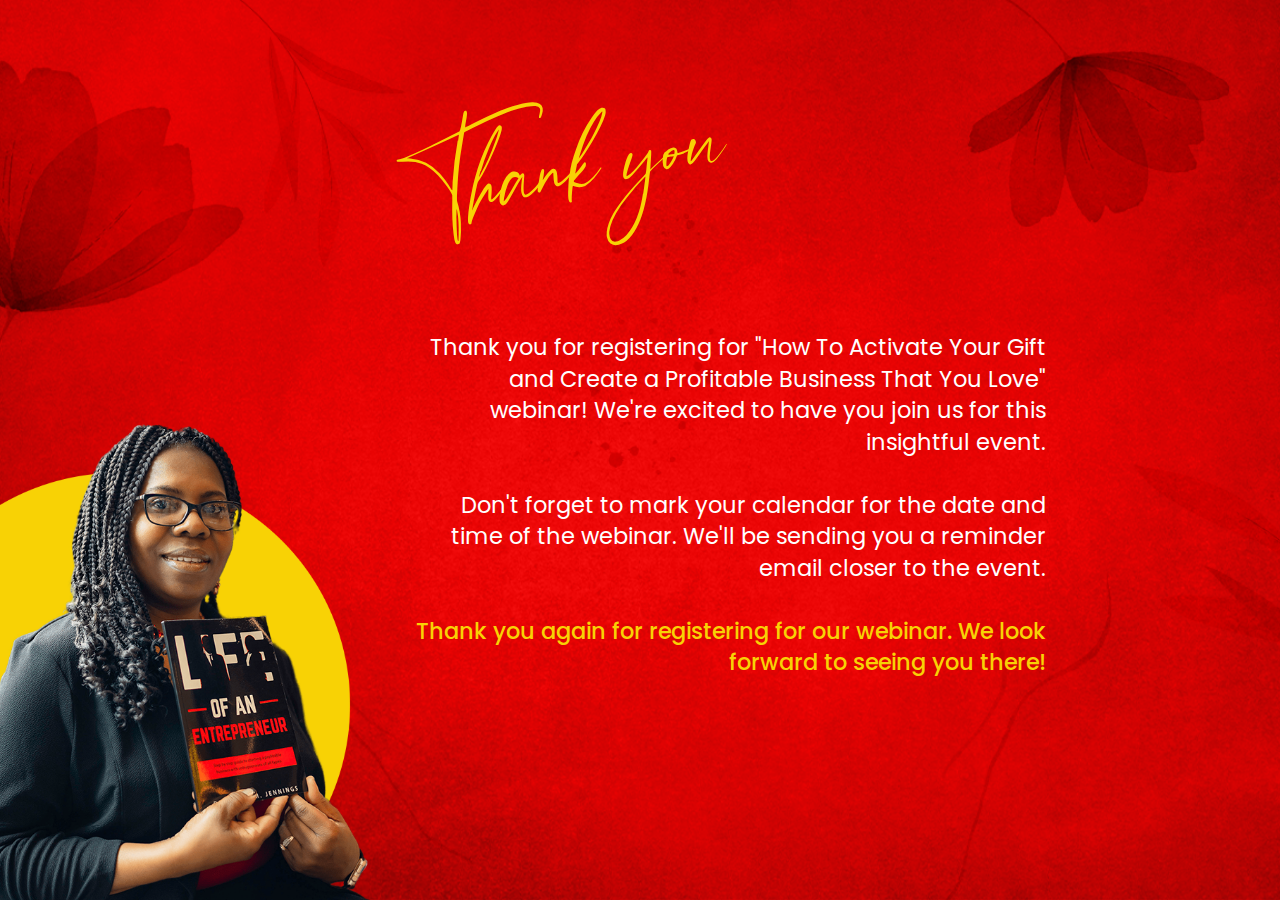
==== commit fb6db9b9: "asd" ====
--- a/thank-you.html
+++ b/thank-you.html
@@ -40,11 +40,11 @@
                 Create a Profitable Business That You Love" webinar! We're
                 excited to have you join us for this insightful event.
                 <br /><br />
-                <span>
-                  Don't forget to mark your calendar for the date and time of
+                    Don't forget to mark your calendar for the date and time of
                   the webinar. We'll be sending you a reminder email closer to
                   the event.
                   <br /><br />
+                <span>
                   <strong>
                     Thank you again for registering for our webinar. We look
                     forward to seeing you there!
--- a/css/main.css
+++ b/css/main.css
@@ -497,6 +497,7 @@
       -ms-flex-pack: center;
           justify-content: center;
   gap: 40px;
+  position: relative;
 }
 .thankYou__bg {
   position: absolute;
@@ -518,7 +519,7 @@
   font-size: 6.1rem;
   font-weight: 400;
   line-height: 1;
-  padding-left: 20px;
+  padding-left: 10vh;
   -webkit-transform: rotate(-10deg);
           transform: rotate(-10deg);
   margin-top: -40px;
@@ -772,9 +773,11 @@
 body {
     font-size: 28px;
   }
+
   .hero__inner {
     max-height: 800px;
   }
+
   .info__inner-image {
     right: 50%;
   }
@@ -792,6 +795,7 @@
 body {
     font-size: 24px;
   }
+
   .autoContainer {
     padding: 0 40px;
   }
@@ -801,18 +805,22 @@
 body {
     font-size: 22px;
   }
+
   .autoContainer {
     padding: 0 30px;
   }
+
   .header__inner .logo {
     font-size: 16px;
   }
+
   .hero__inner {
     max-height: unset;
     height: unset;
     min-height: calc(90vh - 90px - 4rem);
     min-height: calc(100dvh - 90px - 4rem);
   }
+
   .thankYou {
     padding: 40px 0 35px;
   }
@@ -861,12 +869,15 @@
 body {
     font-size: 20px;
   }
+
   .autoContainer {
     padding: 0 15px;
   }
+
   .header__inner .logo {
     font-size: 12px;
   }
+
   .hero__inner-content {
     width: 100%;
     -webkit-box-orient: vertical;
@@ -896,6 +907,7 @@
     -webkit-transform: translate(50%);
             transform: translate(50%);
   }
+
   .info {
     position: relative;
     background: transparent;
@@ -935,10 +947,12 @@
   .info__inner-content p {
     text-align: left;
   }
+
   .details__inner {
     min-height: 450px;
     padding: 1rem 0 25% 0;
   }
+
   .banner__inner-image {
     width: 100%;
     margin-top: -30%;
@@ -946,6 +960,7 @@
   .banner__inner-logo {
     display: none;
   }
+
   .thankYou__inner-image {
     width: 34%;
   }
@@ -983,7 +998,7 @@
     width: 100%;
   }
   .thankYou p span {
-    padding-left: 180px;
+    padding-left: 140px;
     display: block;
   }
 }
@@ -996,4 +1011,30 @@
   .footer__inner {
     font-size: 14px;
   }
+
+  .thankYou__inner-image {
+    width: 105px;
+  }
+  .thankYou p span {
+    padding-left: 70px;
+    display: block;
+  }
+}
+@media (max-width: 390px) {
+  .thankYou__inner-image {
+    width: 90px;
+  }
+  .thankYou p span {
+    padding-left: 80px;
+    display: block;
+  }
+  .thankYou p span strong {
+    font-size: 0.8em;
+    line-height: 0.7em;
+  }
+}
+@media (max-height: 390px) {
+  .main--full {
+    height: auto;
+  }
 }